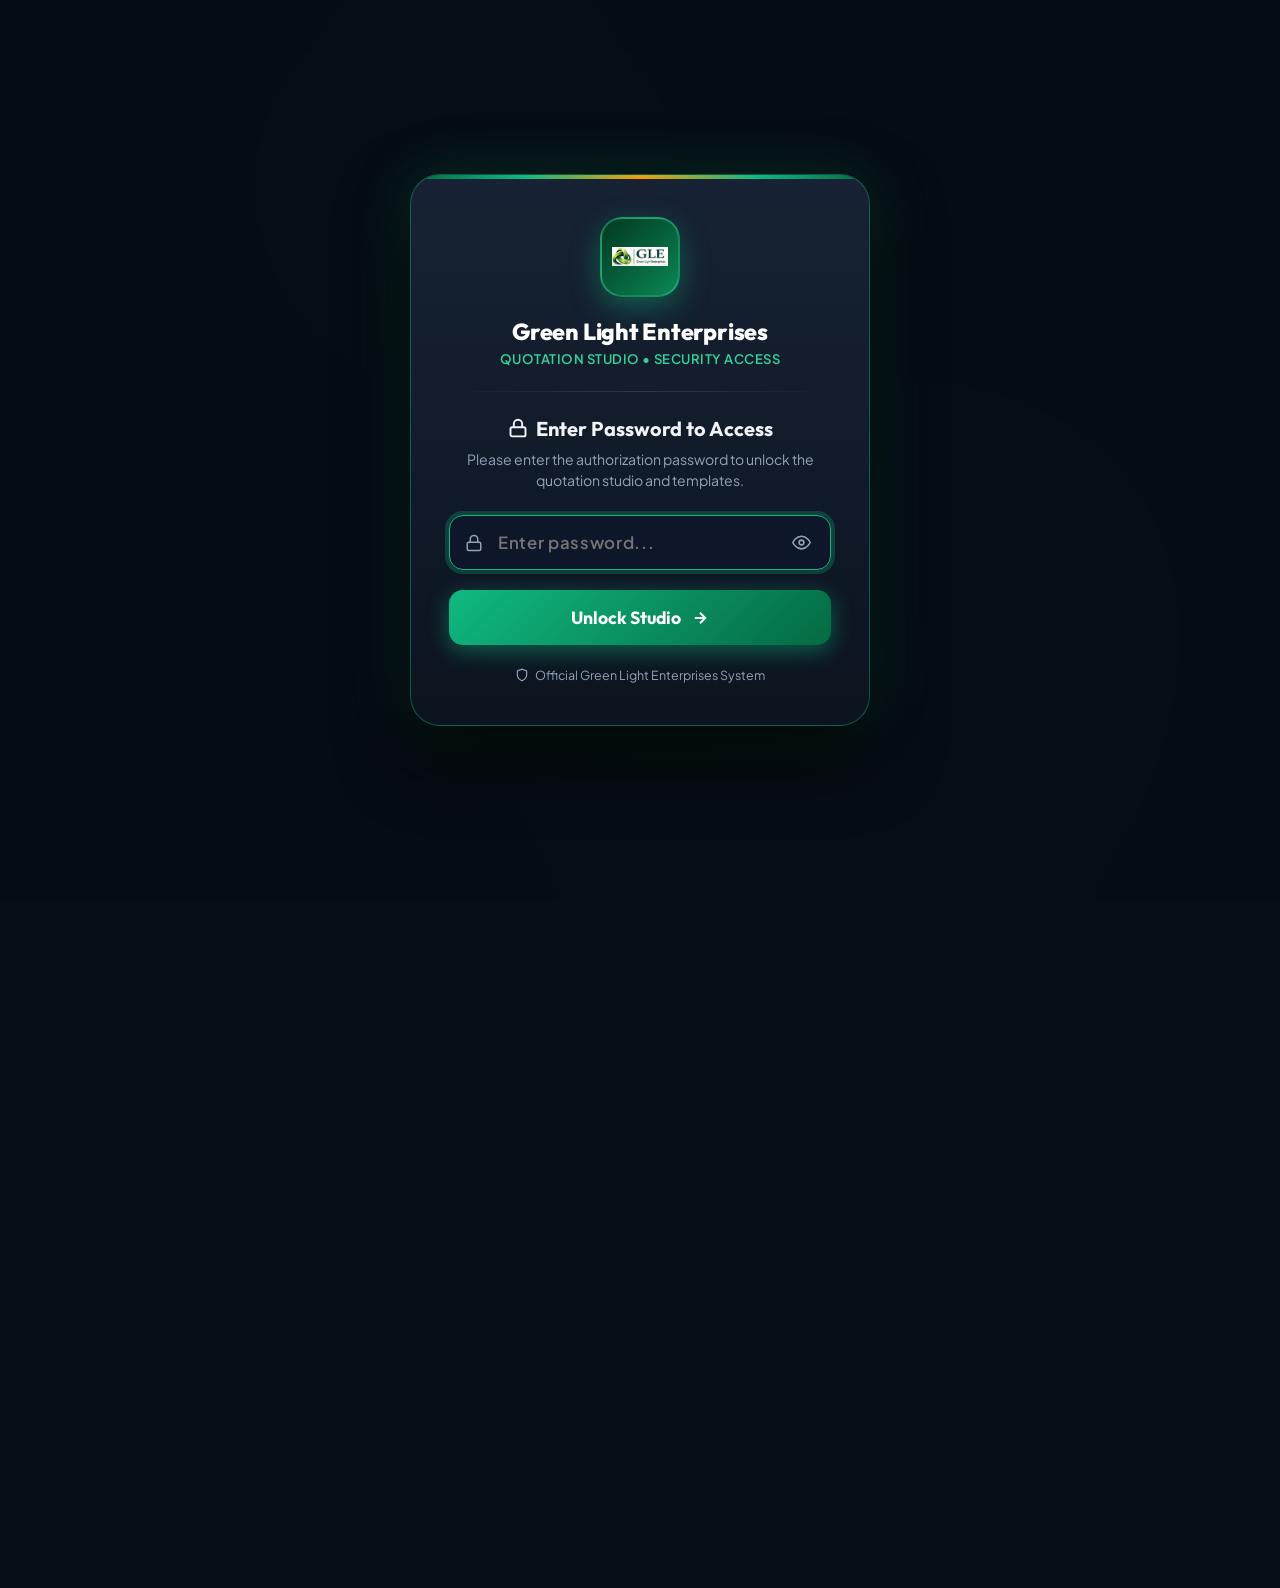
==== 1.html @ d71ae481 "Add files via upload" ====
<!DOCTYPE html>
<html lang="en">
<head>
  <meta charset="UTF-8">
  <meta name="viewport" content="width=device-width, initial-scale=1.0">
  <title>Green Light Enterprises - Official Quotation (1-Item Edition)</title>
  <link rel="preconnect" href="https://fonts.googleapis.com">
  <link rel="preconnect" href="https://fonts.gstatic.com" crossorigin>
  <link href="https://fonts.googleapis.com/css2?family=Outfit:wght@400;500;600;700;800&family=Plus+Jakarta+Sans:wght@300;400;500;600;700&display=swap" rel="stylesheet">
  <link rel="stylesheet" href="1.css">
  <script src="auth.js"></script>
  <script>enforceGleProtection();</script>
</head>
<body>

  <!-- Top Action Bar (hidden on print) -->
  <header class="app-toolbar no-print">
    <div class="toolbar-brand">
      <div class="toolbar-logo-icon">
        <svg viewBox="0 0 24 24" fill="none" stroke="currentColor" stroke-width="2.5">
          <circle cx="12" cy="12" r="9"/>
          <path d="M12 7v5l3 3"/>
        </svg>
      </div>
      <div>
        <h1 class="toolbar-title">GLE Quotation Studio</h1>
        <p class="toolbar-subtitle">Green Light Enterprises • Luxury Print & Digital Quotation (1-Item Version)</p>
      </div>
    </div>

    <div class="toolbar-actions">
      <a href="intro page.html" class="btn btn-secondary" title="Return to Intro Page">
        <svg viewBox="0 0 24 24" fill="none" stroke="currentColor" stroke-width="2"><path d="m3 9 9-7 9 7v11a2 2 0 0 1-2 2H5a2 2 0 0 1-2-2z"/><polyline points="9 22 9 12 15 12 15 22"/></svg>
        <span>Intro</span>
      </a>

      <a href="2.html" class="btn btn-secondary" title="Switch to 2-Item Quotation">
        <span>2 Items</span>
        <svg viewBox="0 0 24 24" fill="none" stroke="currentColor" stroke-width="2"><path d="M5 12h14"/><path d="m12 5 7 7-7 7"/></svg>
      </a>

      <a href="3.html" class="btn btn-secondary" title="Switch to 3-Item Quotation">
        <span>3 Items</span>
        <svg viewBox="0 0 24 24" fill="none" stroke="currentColor" stroke-width="2"><path d="M5 12h14"/><path d="m12 5 7 7-7 7"/></svg>
      </a>

      <button onclick="gleLock()" class="btn btn-secondary" title="Lock Studio and Sign Out">
        <svg viewBox="0 0 24 24" fill="none" stroke="currentColor" stroke-width="2"><rect x="3" y="11" width="18" height="11" rx="2" ry="2"/><path d="M7 11V7a5 5 0 0 1 10 0v4"/></svg>
        <span>Lock</span>
      </button>

      <button id="toggleEditBtn" class="btn btn-secondary" title="Enable in-place editing of text and rates">
        <svg viewBox="0 0 24 24" fill="none" stroke="currentColor" stroke-width="2"><path d="M12 20h9"/><path d="M16.5 3.5a2.121 2.121 0 0 1 3 3L7 19l-4 1 1-4L16.5 3.5z"/></svg>
        <span id="editBtnText">Edit Mode</span>
      </button>

      <!-- Text Gap / Spacing Controls Dropdown -->
      <div class="toolbar-dropdown-wrap">
        <button id="spacingMenuBtn" class="btn btn-secondary" title="Adjust text gap, word spacing, and line height">
          <svg viewBox="0 0 24 24" fill="none" stroke="currentColor" stroke-width="2">
            <polyline points="4 7 4 4 20 4 20 7"/>
            <line x1="9" y1="20" x2="15" y2="20"/>
            <line x1="12" y1="4" x2="12" y2="20"/>
          </svg>
          <span>Text Gap: <strong id="currentGapLabel">Normal</strong></span>
        </button>

        <div class="spacing-popover" id="spacingPopover">
          <div class="popover-header">
            <h4>Text Gap & Spacing</h4>
            <button type="button" class="popover-close-btn" id="closeSpacingBtn">&times;</button>
          </div>

          <div class="spacing-control-group">
            <div class="control-label-row">
              <label for="wordSpacingSlider">Word Gap (වචන පරතරය)</label>
              <span class="control-val-badge" id="wordGapVal">0.06em</span>
            </div>
            <input type="range" id="wordSpacingSlider" min="0" max="0.25" step="0.01" value="0.06">
          </div>

          <div class="spacing-control-group">
            <div class="control-label-row">
              <label for="lineHeightSlider">Line Gap / Height (පේළි පරතරය)</label>
              <span class="control-val-badge" id="lineHeightVal">1.62</span>
            </div>
            <input type="range" id="lineHeightSlider" min="1.3" max="2.4" step="0.05" value="1.62">
          </div>

          <div class="spacing-control-group">
            <div class="control-label-row">
              <label for="letterSpacingSlider">Letter Spacing (අකුරු පරතරය)</label>
              <span class="control-val-badge" id="letterGapVal">0.01em</span>
            </div>
            <input type="range" id="letterSpacingSlider" min="-0.02" max="0.08" step="0.01" value="0.01">
          </div>

          <div class="spacing-control-group">
            <div class="control-label-row">
              <label>Text Boldness (අකුරු ඝනකම)</label>
              <span class="control-val-badge" id="textWeightVal">Regular</span>
            </div>
            <div class="weight-presets-row">
              <button type="button" class="weight-pill active" data-weight="normal">Regular</button>
              <button type="button" class="weight-pill" data-weight="medium">Medium</button>
              <button type="button" class="weight-pill" data-weight="semibold">Semi-Bold</button>
              <button type="button" class="weight-pill" data-weight="bold">Bold</button>
            </div>
          </div>

          <div class="preset-label">Quick Presets:</div>
          <div class="spacing-presets-row">
            <button type="button" class="preset-pill" data-preset="compact">Tight</button>
            <button type="button" class="preset-pill active" data-preset="normal">Normal</button>
            <button type="button" class="preset-pill" data-preset="spacious">Spacious</button>
            <button type="button" class="preset-pill" data-preset="wide">Wide</button>
          </div>
        </div>
      </div>

      <!-- Bold Text Toggle Button -->
      <button id="boldToggleBtn" class="btn btn-secondary" title="Toggle text boldness (Normal / Bold)">
        <svg viewBox="0 0 24 24" fill="none" stroke="currentColor" stroke-width="2.6">
          <path d="M6 4h8a4 4 0 0 1 4 4 4 4 0 0 1-4 4H6z"/>
          <path d="M6 12h9a4 4 0 0 1 4 4 4 4 0 0 1-4 4H6z"/>
        </svg>
        <span>Bold: <strong id="boldStatusLabel">Normal</strong></span>
      </button>

      <button id="themeToggleBtn" class="btn btn-secondary" title="Switch layout styling">
        <svg viewBox="0 0 24 24" fill="none" stroke="currentColor" stroke-width="2"><circle cx="12" cy="12" r="4"/><path d="M12 2v2"/><path d="M12 20v2"/><path d="m4.93 4.93 1.41 1.41"/><path d="m17.66 17.66 1.41 1.41"/><path d="M2 12h2"/><path d="M20 12h2"/><path d="m6.34 17.66-1.41 1.41"/><path d="m19.07 4.93-1.41 1.41"/></svg>
        <span>Style: <strong id="currentThemeName">Emerald Luxury</strong></span>
      </button>

      <button id="resetBtn" class="btn btn-ghost" title="Reset to original quotation details">
        <svg viewBox="0 0 24 24" fill="none" stroke="currentColor" stroke-width="2"><path d="M3 12a9 9 0 1 0 9-9 9.75 9.75 0 0 0-6.74 2.74L3 8"/><path d="M3 3v5h5"/></svg>
        <span>Reset</span>
      </button>

      <button id="printBtn" class="btn btn-primary" title="Print or save as PDF">
        <svg viewBox="0 0 24 24" fill="none" stroke="currentColor" stroke-width="2"><polyline points="6 9 6 2 18 2 18 9"/><path d="M6 18H4a2 2 0 0 1-2-2v-5a2 2 0 0 1 2-2h16a2 2 0 0 1 2 2v5a2 2 0 0 1-2 2h-2"/><rect x="6" y="14" width="12" height="8"/></svg>
        <span>Print / Save PDF</span>
      </button>
    </div>
  </header>

  <!-- Document Viewport -->
  <main class="page-viewport">
    
    <!-- A4 Document Page (Exact Dimensions: 210mm x 297mm) -->
    <article class="quotation-page a4-sheet theme-emerald" id="quotationDoc">
      
      <!-- Top Geometric Art Ribbon -->
      <div class="header-accent-graphic" aria-hidden="true">
        <svg viewBox="0 0 520 180" fill="none" preserveAspectRatio="none">
          <defs>
            <linearGradient id="gradEmerald1" x1="0%" y1="0%" x2="100%" y2="100%">
              <stop offset="0%" stop-color="#02452a" />
              <stop offset="60%" stop-color="#056a42" />
              <stop offset="100%" stop-color="#0d945b" />
            </linearGradient>
            <linearGradient id="gradEmerald2" x1="0%" y1="100%" x2="100%" y2="0%">
              <stop offset="0%" stop-color="#0b8152" stop-opacity="0.35" />
              <stop offset="100%" stop-color="#10b981" stop-opacity="0.9" />
            </linearGradient>
            <linearGradient id="gradGoldAcc" x1="0%" y1="0%" x2="100%" y2="100%">
              <stop offset="0%" stop-color="#34d399" />
              <stop offset="100%" stop-color="#059669" />
            </linearGradient>
          </defs>
          <path d="M120 0 C240 40, 310 140, 520 100 L520 0 Z" fill="url(#gradEmerald2)" />
          <path d="M210 0 C300 30, 360 160, 520 135 L520 0 Z" fill="url(#gradEmerald1)" />
          <path d="M380 0 C430 40, 470 70, 520 65 L520 0 Z" fill="url(#gradGoldAcc)" opacity="0.6"/>
        </svg>
      </div>

      <!-- Main Header Container -->
      <header class="doc-header">
        <div class="brand-identity">
          <div class="brand-logo-badge">
            <div class="logo-mark-wrap">
              <img src="logo.png" alt="GLE Logo" class="header-logo-img">
            </div>
            <div class="logo-details">
              <div class="company-name" contenteditable="false" data-key="companyName">Green Light Enterprises</div>
              <div class="company-tagline" contenteditable="false" data-key="companyTagline">
                <span>Stretch Film</span> • <span>PP Strapping</span> • <span>Industrial Packaging Solutions</span>
              </div>
            </div>
          </div>
        </div>

        <div class="header-doc-meta">
          <div class="doc-badge-pill">OFFICIAL QUOTATION</div>
          <div class="doc-ref-id" contenteditable="false" data-key="quotationRef">INO: GLE/QT/2026/00385</div>
        </div>
      </header>

      <!-- Document Title & Product Line -->
      <section class="doc-headline-section">
        <div class="headline-left">
          <h1 class="doc-title" contenteditable="false" data-key="docTitle">Quotation</h1>
          <p class="doc-subtitle" contenteditable="false" data-key="docSubtitle">LLDPE Stretch Film Rolls</p>
        </div>
        <div class="headline-right">
          <div class="verified-seal">
            <svg viewBox="0 0 24 24" fill="none" stroke="currentColor" stroke-width="2.2">
              <path d="M12 22s8-4 8-10V5l-8-3-8 3v7c0 6 8 10 8 10z"/>
              <path d="m9 12 2 2 4-4"/>
            </svg>
            <span>Verified Quality Guarantee</span>
          </div>
        </div>
      </section>

      <!-- Key Info Grid (Prepared For, Company Name, Date) -->
      <section class="info-cards-grid">
        <!-- Card 1: Prepared For -->
        <div class="info-card">
          <div class="info-card-header">
            <div class="info-card-icon">
              <svg viewBox="0 0 24 24" fill="none" stroke="currentColor" stroke-width="2">
                <path d="M20 21v-2a4 4 0 0 0-4-4H8a4 4 0 0 0-4 4v2"/>
                <circle cx="12" cy="7" r="4"/>
              </svg>
            </div>
            <span class="info-label">PREPARED FOR</span>
          </div>
          <div class="info-card-content">
            <div class="info-primary client-name" contenteditable="false" data-key="clientName">Purchasing Manager</div>
          </div>
        </div>

        <!-- Card 2: Company Name -->
        <div class="info-card">
          <div class="info-card-header">
            <div class="info-card-icon">
              <svg viewBox="0 0 24 24" fill="none" stroke="currentColor" stroke-width="2">
                <path d="M3 21h18"/>
                <path d="M5 21V7l8-4v18"/>
                <path d="M19 21V11l-6-4"/>
                <line x1="9" y1="9" x2="10" y2="9"/>
                <line x1="9" y1="13" x2="10" y2="13"/>
                <line x1="9" y1="17" x2="10" y2="17"/>
              </svg>
            </div>
            <span class="info-label" contenteditable="false" data-key="companyNameLabel">COMPANY NAME</span>
          </div>
          <div class="info-card-content">
            <div class="info-primary preparer-name" contenteditable="false" data-key="companyNameVal">Spectra Logistics (Pvt) Ltd</div>
          </div>
        </div>

        <!-- Card 3: Date -->
        <div class="info-card">
          <div class="info-card-header">
            <div class="info-card-icon">
              <svg viewBox="0 0 24 24" fill="none" stroke="currentColor" stroke-width="2">
                <rect x="3" y="4" width="18" height="18" rx="2" ry="2"/>
                <line x1="16" y1="2" x2="16" y2="6"/>
                <line x1="8" y1="2" x2="8" y2="6"/>
                <line x1="3" y1="10" x2="21" y2="10"/>
              </svg>
            </div>
            <span class="info-label">DATE</span>
          </div>
          <div class="info-card-content">
            <div class="info-primary quotation-date" contenteditable="false" data-key="quoteDate">Oct 01, 2026</div>
          </div>
        </div>
      </section>

      <!-- Salutation & Courtesy Message -->
      <section class="letter-intro-block">
        <p class="salutation" contenteditable="false" data-key="salutation">purchasing manager,</p>
        <p class="intro-message" contenteditable="false" data-key="introMessage">
          Thank you for your inquiry regarding the supply of LLDPE Stretch Film Rolls for Spectra Logistics. (Pvt) Ltd. As requested, please find our quotation below.
        </p>
      </section>

      <!-- Quotation Pricing Items List (1 ITEM ONLY - Item 2 Removed as Requested) -->
      <section class="pricing-items-section" id="pricingItemsContainer">

        <!-- Item 1 -->
        <div class="pricing-item-card" data-item-id="1">
          <div class="item-accent-bar"></div>
          <div class="item-main-details">
            <div class="item-grade-row">
              <span class="grade-badge" contenteditable="false">HAND GRADE</span>
              <span class="spec-dot">•</span>
              <span class="mic-badge" contenteditable="false">20 MCM</span>
            </div>
            <h3 class="item-title" contenteditable="false">Hand Grade Stretch Film</h3>
            <div class="specs-pills-row">
              <span class="spec-pill">
                <strong class="pill-title">Material:</strong>
                <span contenteditable="false">LLDPE</span>
              </span>
              <span class="spec-pill">
                <strong class="pill-title">Thickness:</strong>
                <span contenteditable="false">20 MCM</span>
              </span>
              <span class="spec-pill">
                <strong class="pill-title">Dimensions:</strong>
                <span contenteditable="false">500 mm × 300 m</span>
              </span>
              <span class="spec-pill highlight">
                <strong class="pill-title">Weight:</strong>
                <span contenteditable="false">1.9 kg with core</span>
              </span>
            </div>
          </div>
          <div class="item-pricing-details">
            <div class="price-value-box">
              <span class="price-amount" contenteditable="false">Rs. 1,650/-</span>
              <span class="price-unit">per roll</span>
            </div>
          </div>
        </div>

      </section>

      <!-- Minimum Order Quantity (MOQ) Note -->
      <div class="moq-notification-row">
        <span class="moq-icon">
          <svg viewBox="0 0 24 24" fill="none" stroke="currentColor" stroke-width="2.2">
            <circle cx="12" cy="12" r="10"/>
            <line x1="12" y1="16" x2="12" y2="12"/>
            <line x1="12" y1="8" x2="12.01" y2="8"/>
          </svg>
        </span>
        <span class="moq-text" contenteditable="false" data-key="moqNotice">
          * Minimum Order Quantity (MOQ): <strong>200 rolls</strong>
        </span>
      </div>

      <!-- Value Guarantee & Highlight Badges -->
      <section class="value-propositions-grid">
        <div class="value-prop-card">
          <div class="value-prop-icon">
            <svg viewBox="0 0 24 24" fill="none" stroke="currentColor" stroke-width="2.5">
              <polyline points="20 6 9 17 4 12"/>
            </svg>
          </div>
          <div class="value-prop-text">
            <h4 class="value-prop-title" contenteditable="false" data-key="propTitle1">All prices are all-inclusive</h4>
            <p class="value-prop-desc" contenteditable="false" data-key="propDesc1">No hidden charges on the quoted rates.</p>
          </div>
        </div>

        <div class="value-prop-card">
          <div class="value-prop-icon">
            <svg viewBox="0 0 24 24" fill="none" stroke="currentColor" stroke-width="2.5">
              <polyline points="20 6 9 17 4 12"/>
            </svg>
          </div>
          <div class="value-prop-text">
            <h4 class="value-prop-title" contenteditable="false" data-key="propTitle2">Volume discount available</h4>
            <p class="value-prop-desc" contenteditable="false" data-key="propDesc2">Based on your final confirmed order quantity.</p>
          </div>
        </div>
      </section>

      <!-- Commercial Notes & Relationship Closing Block -->
      <section class="closing-note-container">
        <div class="closing-note-content">
          <p class="closing-text" contenteditable="false" data-key="closingText">
            According to the final confirmed order quantity and your overall requirement, we can offer an additional discount from the above quoted prices. We would be happy to discuss and provide our best possible price. We appreciate the opportunity to quote for Spectra Logistics.(Pvt) Ltd and look forward to establishing a long-term business relationship with your company. Please feel free to contact us if you require any further information.
          </p>
        </div>
      </section>

      <!-- Signatory Block -->
      <section class="signatory-section">
        <div class="signatory-box">
          <div class="sign-label">Best regards,</div>
          <div class="signer-name" contenteditable="false" data-key="signerName">Imara Weerasinghe</div>
          <div class="signer-title" contenteditable="false" data-key="signerTitle">Green Light Enterprises (GLE)</div>
        </div>

        <div class="official-stamp-seal">
          <div class="stamp-circle">
            <div class="stamp-inner">
              <span class="stamp-line-top">GREEN LIGHT ENTERPRISES</span>
              <span class="stamp-center">★ APPROVED ★</span>
              <span class="stamp-line-bottom">PACKAGING SOLUTIONS</span>
            </div>
          </div>
        </div>
      </section>

      <!-- Bottom Corporate Contact Footer Bar -->
      <footer class="doc-footer-bar">
        <div class="footer-col">
          <div class="footer-icon-wrap">
            <svg viewBox="0 0 24 24" fill="none" stroke="currentColor" stroke-width="2">
              <path d="M22 16.92v3a2 2 0 0 1-2.18 2 19.79 19.79 0 0 1-8.63-3.07 19.5 19.5 0 0 1-6-6 19.79 19.79 0 0 1-3.07-8.67A2 2 0 0 1 4.11 2h3a2 2 0 0 1 2 1.72 12.84 12.84 0 0 0 .7 2.81 2 2 0 0 1-.45 2.11L8.09 9.91a16 16 0 0 0 6 6l1.27-1.27a2 2 0 0 1 2.11-.45 12.84 12.84 0 0 0 2.81.7A2 2 0 0 1 22 16.92z"/>
            </svg>
          </div>
          <div class="footer-col-text">
            <span class="footer-label">PHONE</span>
            <span class="footer-val" contenteditable="false" data-key="phone">077 324 8520 / 011 224 4746</span>
          </div>
        </div>

        <div class="footer-divider"></div>

        <div class="footer-col">
          <div class="footer-icon-wrap">
            <svg viewBox="0 0 24 24" fill="none" stroke="currentColor" stroke-width="2">
              <path d="M4 4h16c1.1 0 2 .9 2 2v12c0 1.1-.9 2-2 2H4c-1.1 0-2-.9-2-2V6c0-1.1.9-2 2-2z"/>
              <polyline points="22,6 12,13 2,6"/>
            </svg>
          </div>
          <div class="footer-col-text">
            <span class="footer-label">EMAIL</span>
            <span class="footer-val" contenteditable="false" data-key="email">gle.triplet@gmail.com</span>
          </div>
        </div>

        <div class="footer-divider"></div>

        <div class="footer-col">
          <div class="footer-icon-wrap">
            <svg viewBox="0 0 24 24" fill="none" stroke="currentColor" stroke-width="2">
              <circle cx="12" cy="12" r="10"/>
              <line x1="2" y1="12" x2="22" y2="12"/>
              <path d="M12 2a15.3 15.3 0 0 1 4 10 15.3 15.3 0 0 1-4 10 15.3 15.3 0 0 1-4-10 15.3 15.3 0 0 1 4-10z"/>
            </svg>
          </div>
          <div class="footer-col-text">
            <span class="footer-label">WEBSITE</span>
            <span class="footer-val" contenteditable="false" data-key="website">greenlightgle.com</span>
          </div>
        </div>
      </footer>

    </article>
  </main>

  <script src="1.js"></script>
</body>
</html>
---- 1.css ----
/* ==========================================================================
   GLE Quotation Studio - Premium Design System & Print Engine (1-Item Edition)
   Green Light Enterprises - Official Single-Item Quotation Layout
   ========================================================================== */

:root {
  /* Color Palette - Emerald Luxury */
  --primary-900: #023821;
  --primary-800: #044d2e;
  --primary-700: #056a42;
  --primary-600: #0b8754;
  --primary-500: #10b981;
  --primary-400: #34d399;
  --primary-100: #d1fae5;
  --primary-50: #ecfdf5;

  --accent-gold: #f59e0b;
  --accent-gold-light: #fef3c7;

  /* Neutrals */
  --slate-900: #0f172a;
  --slate-800: #1e293b;
  --slate-700: #334155;
  --slate-600: #475569;
  --slate-500: #64748b;
  --slate-400: #94a3b8;
  --slate-300: #cbd5e1;
  --slate-200: #e2e8f0;
  --slate-100: #f1f5f9;
  --slate-50: #f8fafc;
  --white: #ffffff;

  /* Typography */
  --font-heading: 'Outfit', -apple-system, BlinkMacSystemFont, 'Segoe UI', Roboto, sans-serif;
  --font-body: 'Plus Jakarta Sans', -apple-system, BlinkMacSystemFont, 'Segoe UI', Roboto, sans-serif;

  /* Geometry & Shadows */
  --radius-sm: 6px;
  --radius-md: 10px;
  --radius-lg: 14px;
  --radius-full: 9999px;
  --shadow-sm: 0 1px 3px rgba(0, 0, 0, 0.05);
  --shadow-md: 0 4px 12px rgba(0, 0, 0, 0.06);
  --shadow-lg: 0 12px 28px rgba(0, 0, 0, 0.08);
  --shadow-emerald: 0 8px 24px rgba(5, 106, 66, 0.12);
}

/* Reset & Base Styles */
*, *::before, *::after {
  box-sizing: border-box;
  margin: 0;
  padding: 0;
}

body {
  font-family: var(--font-body);
  background: #0d151f;
  background-image: 
    radial-gradient(at 10% 10%, rgba(5, 106, 66, 0.25) 0px, transparent 50%),
    radial-gradient(at 90% 90%, rgba(16, 185, 129, 0.15) 0px, transparent 50%),
    radial-gradient(at 50% 50%, #0a1017 0px, #070c12 100%);
  color: var(--slate-800);
  min-height: 100vh;
  -webkit-font-smoothing: antialiased;
  -moz-osx-font-smoothing: grayscale;
}

/* ==========================================================================
   App Toolbar (Web Control Header)
   ========================================================================== */
.app-toolbar {
  position: sticky;
  top: 0;
  z-index: 1000;
  display: flex;
  justify-content: space-between;
  align-items: center;
  padding: 12px 28px;
  background: rgba(15, 23, 42, 0.85);
  backdrop-filter: blur(16px);
  -webkit-backdrop-filter: blur(16px);
  border-bottom: 1px solid rgba(255, 255, 255, 0.1);
  box-shadow: 0 4px 20px rgba(0, 0, 0, 0.3);
}

.toolbar-brand {
  display: flex;
  align-items: center;
  gap: 12px;
}

.toolbar-logo-icon {
  width: 38px;
  height: 38px;
  background: linear-gradient(135deg, var(--primary-500), var(--primary-700));
  border-radius: var(--radius-md);
  display: flex;
  align-items: center;
  justify-content: center;
  color: var(--white);
  box-shadow: 0 2px 10px rgba(16, 185, 129, 0.4);
}

.toolbar-logo-icon svg {
  width: 20px;
  height: 20px;
}

.toolbar-title {
  font-family: var(--font-heading);
  font-size: 1.15rem;
  font-weight: 700;
  color: var(--white);
  letter-spacing: -0.01em;
}

.toolbar-subtitle {
  font-size: 0.76rem;
  color: var(--slate-400);
  margin-top: 1px;
}

.toolbar-actions {
  display: flex;
  align-items: center;
  gap: 10px;
}

.btn {
  display: inline-flex;
  align-items: center;
  gap: 8px;
  font-family: var(--font-body);
  font-size: 0.82rem;
  font-weight: 600;
  padding: 8px 14px;
  border-radius: var(--radius-sm);
  border: none;
  cursor: pointer;
  transition: all 0.2s cubic-bezier(0.4, 0, 0.2, 1);
  text-decoration: none;
  line-height: 1;
}

.btn svg {
  width: 15px;
  height: 15px;
}

.btn-primary {
  background: linear-gradient(135deg, var(--primary-500), var(--primary-700));
  color: var(--white);
  box-shadow: 0 4px 14px rgba(16, 185, 129, 0.35);
}

.btn-primary:hover {
  background: linear-gradient(135deg, var(--primary-400), var(--primary-600));
  box-shadow: 0 6px 20px rgba(16, 185, 129, 0.45);
  transform: translateY(-1px);
}

.btn-secondary {
  background: rgba(255, 255, 255, 0.08);
  color: var(--slate-200);
  border: 1px solid rgba(255, 255, 255, 0.12);
}

.btn-secondary:hover {
  background: rgba(255, 255, 255, 0.15);
  color: var(--white);
  border-color: rgba(255, 255, 255, 0.25);
}

.btn-secondary.active {
  background: var(--primary-800);
  border-color: var(--primary-400);
  color: var(--primary-100);
  box-shadow: 0 0 12px rgba(16, 185, 129, 0.3);
}

.btn-ghost {
  background: transparent;
  color: var(--slate-400);
}

.btn-ghost:hover {
  color: var(--white);
  background: rgba(255, 255, 255, 0.05);
}

/* Spacing Controls Popover */
.toolbar-dropdown-wrap {
  position: relative;
}

.spacing-popover {
  position: absolute;
  top: calc(100% + 8px);
  right: 0;
  width: 310px;
  background: #111a26;
  border: 1px solid rgba(255, 255, 255, 0.14);
  border-radius: var(--radius-md);
  padding: 16px;
  box-shadow: 0 16px 36px rgba(0, 0, 0, 0.55);
  display: none;
  flex-direction: column;
  gap: 14px;
  z-index: 1050;
  backdrop-filter: blur(20px);
}

.spacing-popover.open {
  display: flex;
}

.popover-header {
  display: flex;
  justify-content: space-between;
  align-items: center;
  padding-bottom: 8px;
  border-bottom: 1px solid rgba(255, 255, 255, 0.08);
}

.popover-header h4 {
  font-size: 0.85rem;
  color: #ffffff;
  font-family: var(--font-heading);
  font-weight: 600;
}

.popover-close-btn {
  background: none;
  border: none;
  color: var(--slate-400);
  font-size: 1.2rem;
  cursor: pointer;
  line-height: 1;
}

.popover-close-btn:hover {
  color: #ffffff;
}

.spacing-control-group {
  display: flex;
  flex-direction: column;
  gap: 6px;
}

.control-label-row {
  display: flex;
  justify-content: space-between;
  align-items: center;
}

.control-label-row label {
  font-size: 0.74rem;
  color: var(--slate-300);
  font-weight: 500;
}

.control-val-badge {
  font-size: 0.72rem;
  font-family: monospace;
  background: rgba(16, 185, 129, 0.15);
  color: #34d399;
  padding: 2px 6px;
  border-radius: 4px;
}

.spacing-control-group input[type="range"] {
  width: 100%;
  accent-color: #10b981;
  cursor: pointer;
  height: 5px;
  background: rgba(255, 255, 255, 0.1);
  border-radius: 3px;
}

.preset-label {
  font-size: 0.72rem;
  color: var(--slate-400);
  font-weight: 600;
  margin-top: 4px;
}

.spacing-presets-row {
  display: grid;
  grid-template-columns: repeat(4, 1fr);
  gap: 6px;
}

.preset-pill {
  background: rgba(255, 255, 255, 0.06);
  border: 1px solid rgba(255, 255, 255, 0.12);
  color: var(--slate-300);
  font-size: 0.72rem;
  font-weight: 600;
  padding: 5px 0;
  border-radius: 5px;
  cursor: pointer;
  transition: all 0.15s ease;
}

.preset-pill:hover {
  background: rgba(255, 255, 255, 0.15);
  color: #ffffff;
}

.preset-pill.active {
  background: #056a42;
  border-color: #34d399;
  color: #a7f3d0;
}

.weight-presets-row {
  display: flex;
  gap: 5px;
  margin-top: 4px;
}

.weight-pill {
  flex: 1;
  background: rgba(255, 255, 255, 0.08);
  border: 1px solid rgba(255, 255, 255, 0.12);
  color: var(--slate-300);
  font-size: 0.68rem;
  font-weight: 600;
  padding: 5px 0;
  border-radius: 5px;
  cursor: pointer;
  transition: all 0.15s ease;
}

.weight-pill:hover {
  background: rgba(255, 255, 255, 0.15);
  color: #ffffff;
}

.weight-pill.active {
  background: #056a42;
  border-color: #34d399;
  color: #a7f3d0;
}

/* Document Text Boldness Levels */
.a4-sheet.text-weight-medium .intro-message,
.a4-sheet.text-weight-medium .closing-text,
.a4-sheet.text-weight-medium .moq-text {
  font-weight: 500;
}

.a4-sheet.text-weight-semibold .intro-message,
.a4-sheet.text-weight-semibold .closing-text,
.a4-sheet.text-weight-semibold .moq-text,
.a4-sheet.text-weight-semibold .spec-pill span {
  font-weight: 600;
}

.a4-sheet.text-weight-bold .intro-message,
.a4-sheet.text-weight-bold .closing-text,
.a4-sheet.text-weight-bold .moq-text,
.a4-sheet.text-weight-bold .spec-pill span {
  font-weight: 700;
  color: var(--slate-800);
}

.a4-sheet.text-weight-bold .item-title,
.a4-sheet.text-weight-bold .price-amount {
  font-weight: 850;
}

/* ==========================================================================
   Page Viewport & A4 Sheet Container
   ========================================================================== */
.page-viewport {
  padding: 40px 20px 80px;
  display: flex;
  justify-content: center;
  align-items: flex-start;
  min-height: calc(100vh - 70px);
}

/* True A4 Paper Dimension Ratio: 210mm x 297mm */
.a4-sheet {
  width: 210mm;
  min-height: 297mm;
  height: 297mm;
  max-width: 100%;
  background: var(--white);
  border-radius: var(--radius-sm);
  box-shadow: 
    0 20px 50px rgba(0, 0, 0, 0.4),
    0 2px 6px rgba(0, 0, 0, 0.1);
  position: relative;
  overflow: hidden;
  display: flex;
  flex-direction: column;
  justify-content: space-between;
  padding: 0;
  color: var(--slate-800);
}

/* ==========================================================================
   Quotation Layout Components (Optimized for Single-Item Executive Layout)
   ========================================================================== */

/* Top Abstract Vector Wave Art */
.header-accent-graphic {
  position: absolute;
  top: 0;
  right: 0;
  width: 52%;
  height: 155px;
  pointer-events: none;
  z-index: 1;
}

.header-accent-graphic svg {
  width: 100%;
  height: 100%;
  display: block;
}

/* Document Header Section */
.doc-header {
  position: relative;
  z-index: 2;
  display: flex;
  justify-content: space-between;
  align-items: flex-start;
  padding: 24px 38px 12px 38px;
}

.brand-identity {
  display: flex;
  align-items: center;
  gap: 16px;
}

.brand-logo-badge {
  display: flex;
  align-items: center;
  gap: 14px;
}

.logo-mark-wrap {
  display: flex;
  align-items: center;
  justify-content: center;
}

.header-logo-img {
  height: 54px;
  width: auto;
  max-width: 180px;
  object-fit: contain;
  display: block;
  mix-blend-mode: multiply;
}

.company-name {
  font-family: var(--font-heading);
  font-weight: 750;
  font-size: 1.5rem;
  color: var(--slate-900);
  line-height: 1.15;
  letter-spacing: -0.02em;
}

.company-tagline {
  font-size: 0.74rem;
  font-weight: 500;
  color: var(--primary-700);
  margin-top: 4px;
  letter-spacing: 0.01em;
  display: flex;
  align-items: center;
  gap: 6px;
}

.company-tagline span {
  white-space: nowrap;
}

.header-doc-meta {
  text-align: right;
  padding-top: 2px;
  display: flex;
  flex-direction: column;
  align-items: flex-end;
  gap: 7px;
}

.doc-badge-pill {
  display: inline-block;
  background: #ffffff;
  border: 1px solid var(--primary-500);
  color: var(--primary-800);
  font-size: 0.70rem;
  font-weight: 750;
  letter-spacing: 0.08em;
  padding: 4px 12px;
  border-radius: var(--radius-full);
  box-shadow: 0 2px 6px rgba(0, 0, 0, 0.06);
}

.doc-ref-id {
  display: inline-block;
  background: #ffffff;
  border: 1px solid var(--slate-300);
  color: #0f172a;
  font-size: 0.74rem;
  font-weight: 800;
  letter-spacing: 0.03em;
  padding: 4px 12px;
  border-radius: var(--radius-full);
  box-shadow: 0 2px 6px rgba(0, 0, 0, 0.06);
}

/* Headline Section */
.doc-headline-section {
  position: relative;
  z-index: 2;
  display: flex;
  justify-content: space-between;
  align-items: flex-end;
  padding: 8px 38px 14px 38px;
  border-bottom: 1.5px solid var(--slate-100);
}

.doc-title {
  font-family: var(--font-heading);
  font-weight: 800;
  font-size: 2.35rem;
  line-height: 1;
  color: var(--primary-800);
  letter-spacing: -0.03em;
  margin-bottom: 3px;
}

.doc-subtitle {
  font-size: 0.95rem;
  font-weight: 600;
  color: var(--slate-500);
  letter-spacing: 0.01em;
}

.verified-seal {
  display: flex;
  align-items: center;
  gap: 6px;
  background: var(--primary-50);
  border: 1px solid var(--primary-100);
  padding: 4px 11px;
  border-radius: var(--radius-full);
  color: var(--primary-700);
  font-size: 0.68rem;
  font-weight: 750;
  letter-spacing: 0.02em;
}

.verified-seal svg {
  width: 15px;
  height: 15px;
  color: var(--primary-600);
}

/* Key Info 3-Card Grid */
.info-cards-grid {
  display: grid;
  grid-template-columns: repeat(3, 1fr);
  gap: 14px;
  padding: 14px 38px 10px 38px;
}

.info-card {
  background: var(--slate-50);
  border: 1px solid var(--slate-200);
  border-radius: var(--radius-md);
  padding: 10px 14px;
  transition: all 0.2s ease;
  position: relative;
  overflow: hidden;
}

.info-card::before {
  content: '';
  position: absolute;
  top: 0;
  left: 0;
  width: 100%;
  height: 2.5px;
  background: linear-gradient(90deg, var(--primary-600), var(--primary-400));
}

.info-card-header {
  display: flex;
  align-items: center;
  gap: 6px;
  margin-bottom: 4px;
}

.info-card-icon {
  width: 16px;
  height: 16px;
  color: var(--primary-700);
  display: flex;
  align-items: center;
}

.info-card-icon svg {
  width: 14px;
  height: 14px;
}

.info-label {
  font-size: 0.64rem;
  font-weight: 750;
  letter-spacing: 0.08em;
  color: var(--primary-700);
}

.info-primary {
  font-family: var(--font-heading);
  font-size: 1.02rem;
  font-weight: 750;
  color: var(--slate-900);
  line-height: 1.25;
}

/* Salutation / Introductory Message Block */
.letter-intro-block {
  padding: 12px 38px 10px 38px;
}

.salutation {
  font-family: var(--font-heading);
  font-size: 0.98rem;
  font-weight: 700;
  color: var(--slate-800);
  margin-bottom: 4px;
}

.intro-message {
  font-size: 0.86rem;
  line-height: var(--text-line-height, 1.6);
  word-spacing: var(--text-word-spacing, 0.04em);
  letter-spacing: var(--text-letter-spacing, 0.01em);
  color: var(--slate-600);
}

.intro-message strong {
  color: var(--slate-800);
  font-weight: 600;
}

/* Pricing Items Section (1-Item Executive Card) */
.pricing-items-section {
  display: flex;
  flex-direction: column;
  padding: 10px 38px 14px 38px;
}

.pricing-item-card {
  display: flex;
  align-items: center;
  justify-content: space-between;
  background: #ffffff;
  border: 1.5px solid var(--slate-200);
  border-radius: var(--radius-lg);
  padding: 18px 24px;
  position: relative;
  box-shadow: 0 4px 16px rgba(0, 0, 0, 0.04);
  transition: all 0.2s ease;
}

.pricing-item-card:hover {
  border-color: var(--primary-400);
  box-shadow: 0 6px 20px rgba(5, 106, 66, 0.09);
}

.item-accent-bar {
  position: absolute;
  top: 14px;
  bottom: 14px;
  left: 0;
  width: 5px;
  background: linear-gradient(180deg, var(--primary-500), var(--primary-700));
  border-radius: 0 4px 4px 0;
}

.item-main-details {
  padding-left: 12px;
  flex: 1;
}

.item-grade-row {
  display: flex;
  align-items: center;
  gap: 7px;
  margin-bottom: 5px;
}

.grade-badge {
  font-size: 0.66rem;
  font-weight: 800;
  letter-spacing: 0.08em;
  color: var(--primary-700);
  background: var(--primary-50);
  border: 1px solid var(--primary-100);
  padding: 2.5px 8px;
  border-radius: 4px;
}

.spec-dot {
  font-size: 0.8rem;
  color: var(--slate-300);
}

.mic-badge {
  font-size: 0.66rem;
  font-weight: 700;
  letter-spacing: 0.05em;
  color: var(--slate-600);
  background: var(--slate-100);
  padding: 2.5px 7px;
  border-radius: 4px;
}

.item-title {
  font-family: var(--font-heading);
  font-size: 1.25rem;
  font-weight: 750;
  color: var(--slate-900);
  line-height: 1.2;
  margin-bottom: 8px;
}

.specs-pills-row {
  display: flex;
  flex-wrap: wrap;
  align-items: center;
  gap: 8px;
}

.spec-pill {
  font-size: 0.76rem;
  color: var(--slate-600);
  background: var(--slate-50);
  border: 1px solid var(--slate-200);
  padding: 4px 10px;
  border-radius: 5px;
  display: inline-flex;
  align-items: center;
  gap: 4px;
}

.pill-title {
  font-weight: 600;
  color: var(--slate-500);
}

.spec-pill.highlight {
  background: #f0fdf4;
  border-color: #bbf7d0;
  color: #166534;
}

.spec-pill.highlight .pill-title {
  color: #15803d;
}

.item-pricing-details {
  text-align: right;
  padding-left: 24px;
}

.price-value-box {
  display: flex;
  flex-direction: column;
  align-items: flex-end;
}

.price-amount {
  font-family: var(--font-heading);
  font-size: 1.6rem;
  font-weight: 800;
  color: var(--primary-800);
  line-height: 1.1;
  letter-spacing: -0.01em;
}

.price-unit {
  font-size: 0.74rem;
  font-weight: 600;
  color: var(--slate-500);
  margin-top: 3px;
}

/* Minimum Order Quantity (MOQ) Note */
.moq-notification-row {
  display: flex;
  align-items: center;
  gap: 8px;
  padding: 0 38px 12px 38px;
  font-size: 0.82rem;
  color: var(--slate-600);
}

.moq-icon {
  display: inline-flex;
  align-items: center;
  color: var(--primary-600);
}

.moq-icon svg {
  width: 16px;
  height: 16px;
}

.moq-text {
  letter-spacing: 0.01em;
}

.moq-text strong {
  color: var(--primary-800);
  font-weight: 700;
}

/* Value Proposition Callouts (All Inclusive & Volume Discount) */
.value-propositions-grid {
  display: grid;
  grid-template-columns: 1fr 1fr;
  gap: 14px;
  padding: 4px 38px 12px 38px;
}

.value-prop-card {
  display: flex;
  align-items: center;
  gap: 12px;
  background: linear-gradient(135deg, #023821, #056a42);
  color: var(--white);
  padding: 12px 18px;
  border-radius: var(--radius-md);
  box-shadow: 0 4px 14px rgba(5, 106, 66, 0.16);
}

.value-prop-icon {
  width: 30px;
  height: 30px;
  background: rgba(255, 255, 255, 0.18);
  border: 1px solid rgba(255, 255, 255, 0.3);
  border-radius: 50%;
  display: flex;
  align-items: center;
  justify-content: center;
  flex-shrink: 0;
  color: #34d399;
}

.value-prop-icon svg {
  width: 16px;
  height: 16px;
}

.value-prop-title {
  font-family: var(--font-heading);
  font-size: 0.88rem;
  font-weight: 700;
  letter-spacing: 0.01em;
  color: #ffffff;
  line-height: 1.2;
}

.value-prop-desc {
  font-size: 0.74rem;
  color: #a7f3d0;
  margin-top: 2px;
}

/* Closing Commercial Note Block */
.closing-note-container {
  padding: 4px 38px 10px 38px;
}

.closing-note-content {
  position: relative;
  background: var(--slate-50);
  border: 1px dashed var(--slate-300);
  border-radius: var(--radius-md);
  padding: 12px 18px;
}

.closing-text {
  font-size: 0.78rem;
  line-height: calc(var(--text-line-height, 1.6) * 0.96);
  word-spacing: var(--text-word-spacing, 0.04em);
  letter-spacing: var(--text-letter-spacing, 0.01em);
  color: var(--slate-600);
  text-align: justify;
}

/* Signatory Section & Verification Seal */
.signatory-section {
  display: flex;
  justify-content: space-between;
  align-items: flex-end;
  padding: 8px 38px 14px 38px;
}

.signatory-box {
  display: flex;
  flex-direction: column;
}

.sign-label {
  font-size: 0.82rem;
  font-weight: 600;
  color: var(--slate-600);
  margin-bottom: 12px;
}

.signer-name {
  font-family: var(--font-heading);
  font-size: 1.12rem;
  font-weight: 800;
  color: var(--slate-900);
  line-height: 1.1;
}

.signer-title {
  font-size: 0.80rem;
  font-weight: 700;
  color: var(--primary-700);
  margin-top: 3px;
}

/* Official Stamp Graphic */
.official-stamp-seal {
  position: relative;
  display: flex;
  align-items: center;
  justify-content: center;
  opacity: 0.88;
}

.stamp-circle {
  width: 78px;
  height: 78px;
  border: 2px dashed #056a42;
  border-radius: 50%;
  display: flex;
  align-items: center;
  justify-content: center;
  transform: rotate(-10deg);
  background: rgba(16, 185, 129, 0.03);
}

.stamp-inner {
  width: 66px;
  height: 66px;
  border: 1px solid #056a42;
  border-radius: 50%;
  display: flex;
  flex-direction: column;
  align-items: center;
  justify-content: center;
  text-align: center;
  padding: 3px;
}

.stamp-line-top {
  font-size: 0.38rem;
  font-weight: 800;
  letter-spacing: 0.05em;
  color: #056a42;
  line-height: 1.1;
}

.stamp-center {
  font-size: 0.44rem;
  font-weight: 900;
  color: #056a42;
  margin: 2px 0;
  letter-spacing: 0.04em;
}

.stamp-line-bottom {
  font-size: 0.36rem;
  font-weight: 800;
  letter-spacing: 0.05em;
  color: #056a42;
  line-height: 1.1;
}

/* Bottom Corporate Contact Footer Bar */
.doc-footer-bar {
  background: linear-gradient(135deg, #023821 0%, #056a42 100%);
  color: var(--white);
  display: flex;
  justify-content: space-around;
  align-items: center;
  padding: 14px 30px;
  margin-top: auto;
  border-top: 2px solid #34d399;
  position: relative;
  bottom: 50px;
}

.footer-col {
  display: flex;
  align-items: center;
  gap: 10px;
}

.footer-icon-wrap {
  width: 28px;
  height: 28px;
  background: rgba(255, 255, 255, 0.12);
  border-radius: 50%;
  display: flex;
  align-items: center;
  justify-content: center;
  color: #34d399;
  flex-shrink: 0;
}

.footer-icon-wrap svg {
  width: 14px;
  height: 14px;
}

.footer-col-text {
  display: flex;
  flex-direction: column;
}

.footer-label {
  font-size: 0.58rem;
  font-weight: 700;
  letter-spacing: 0.09em;
  color: #a7f3d0;
}

.footer-val {
  font-size: 0.76rem;
  font-weight: 600;
  color: #ffffff;
  letter-spacing: 0.01em;
}

.footer-divider {
  width: 1px;
  height: 24px;
  background: rgba(255, 255, 255, 0.15);
}

/* ==========================================================================
   Editable Mode Visual Clues
   ========================================================================== */
body.is-editing [contenteditable="true"] {
  outline: 1.5px dashed #10b981 !important;
  background: rgba(16, 185, 129, 0.08) !important;
  border-radius: 3px;
  cursor: text;
  transition: all 0.15s ease;
}

body.is-editing [contenteditable="true"]:focus {
  outline: 2px solid #056a42 !important;
  background: rgba(16, 185, 129, 0.15) !important;
}

/* ==========================================================================
   Themes Support
   ========================================================================== */

/* Modern Slate / Navy Theme */
.a4-sheet.theme-slate {
  --primary-800: #0f2b48;
  --primary-700: #1b4974;
  --primary-600: #2563eb;
  --primary-500: #3b82f6;
  --primary-100: #dbeafe;
  --primary-50: #eff6ff;
}

.a4-sheet.theme-slate .header-accent-graphic stop[stop-color="#02452a"] { stop-color: #0b1f36; }
.a4-sheet.theme-slate .header-accent-graphic stop[stop-color="#056a42"] { stop-color: #1b4974; }
.a4-sheet.theme-slate .header-accent-graphic stop[stop-color="#0d945b"] { stop-color: #2563eb; }
.a4-sheet.theme-slate .doc-footer-bar {
  background: linear-gradient(135deg, #0b1f36 0%, #1b4974 100%);
  border-top-color: #60a5fa;
}

/* Minimal Laser Print Theme */
.a4-sheet.theme-minimal {
  box-shadow: 0 4px 12px rgba(0, 0, 0, 0.05);
}

.a4-sheet.theme-minimal .header-accent-graphic {
  display: none;
}

/* ==========================================================================
   Print Optimization (@media print)
   ========================================================================== */
@page {
  size: A4 portrait;
  margin: 0;
}

@media print {
  @page {
    size: A4 portrait;
    margin: 0;
  }

  html, body {
    background: #ffffff !important;
    color: #000000 !important;
    padding: 0 !important;
    margin: 0 !important;
    width: 210mm !important;
    height: 297mm !important;
    -webkit-print-color-adjust: exact !important;
    print-color-adjust: exact !important;
  }

  .no-print {
    display: none !important;
  }

  .page-viewport {
    padding: 0 !important;
    margin: 0 !important;
    display: block !important;
    width: 210mm !important;
    height: 297mm !important;
  }

  .a4-sheet {
    width: 210mm !important;
    height: 297mm !important;
    min-height: 297mm !important;
    max-height: 297mm !important;
    box-shadow: none !important;
    border-radius: 0 !important;
    margin: 0 !important;
    padding: 0 !important;
    position: relative !important;
    display: flex !important;
    flex-direction: column !important;
    justify-content: space-between !important;
    page-break-after: avoid !important;
    page-break-before: avoid !important;
    page-break-inside: avoid !important;
    break-inside: avoid !important;
    overflow: visible !important;
  }

  .doc-header,
  .doc-headline-section,
  .info-cards-grid,
  .letter-intro-block,
  .pricing-items-section,
  .moq-notification-row,
  .value-propositions-grid,
  .closing-note-container,
  .signatory-section,
  .doc-footer-bar {
    page-break-inside: avoid !important;
    break-inside: avoid !important;
  }

  .doc-footer-bar {
    position: relative !important;
    margin-top: auto !important;
    bottom: 50px !important;
    left: auto !important;
    right: auto !important;
    width: 100% !important;
    display: flex !important;
    border-radius: 0 !important;
  }

  /* Prevent editing outlines during print */
  [contenteditable="true"] {
    outline: none !important;
    background: transparent !important;
  }
}
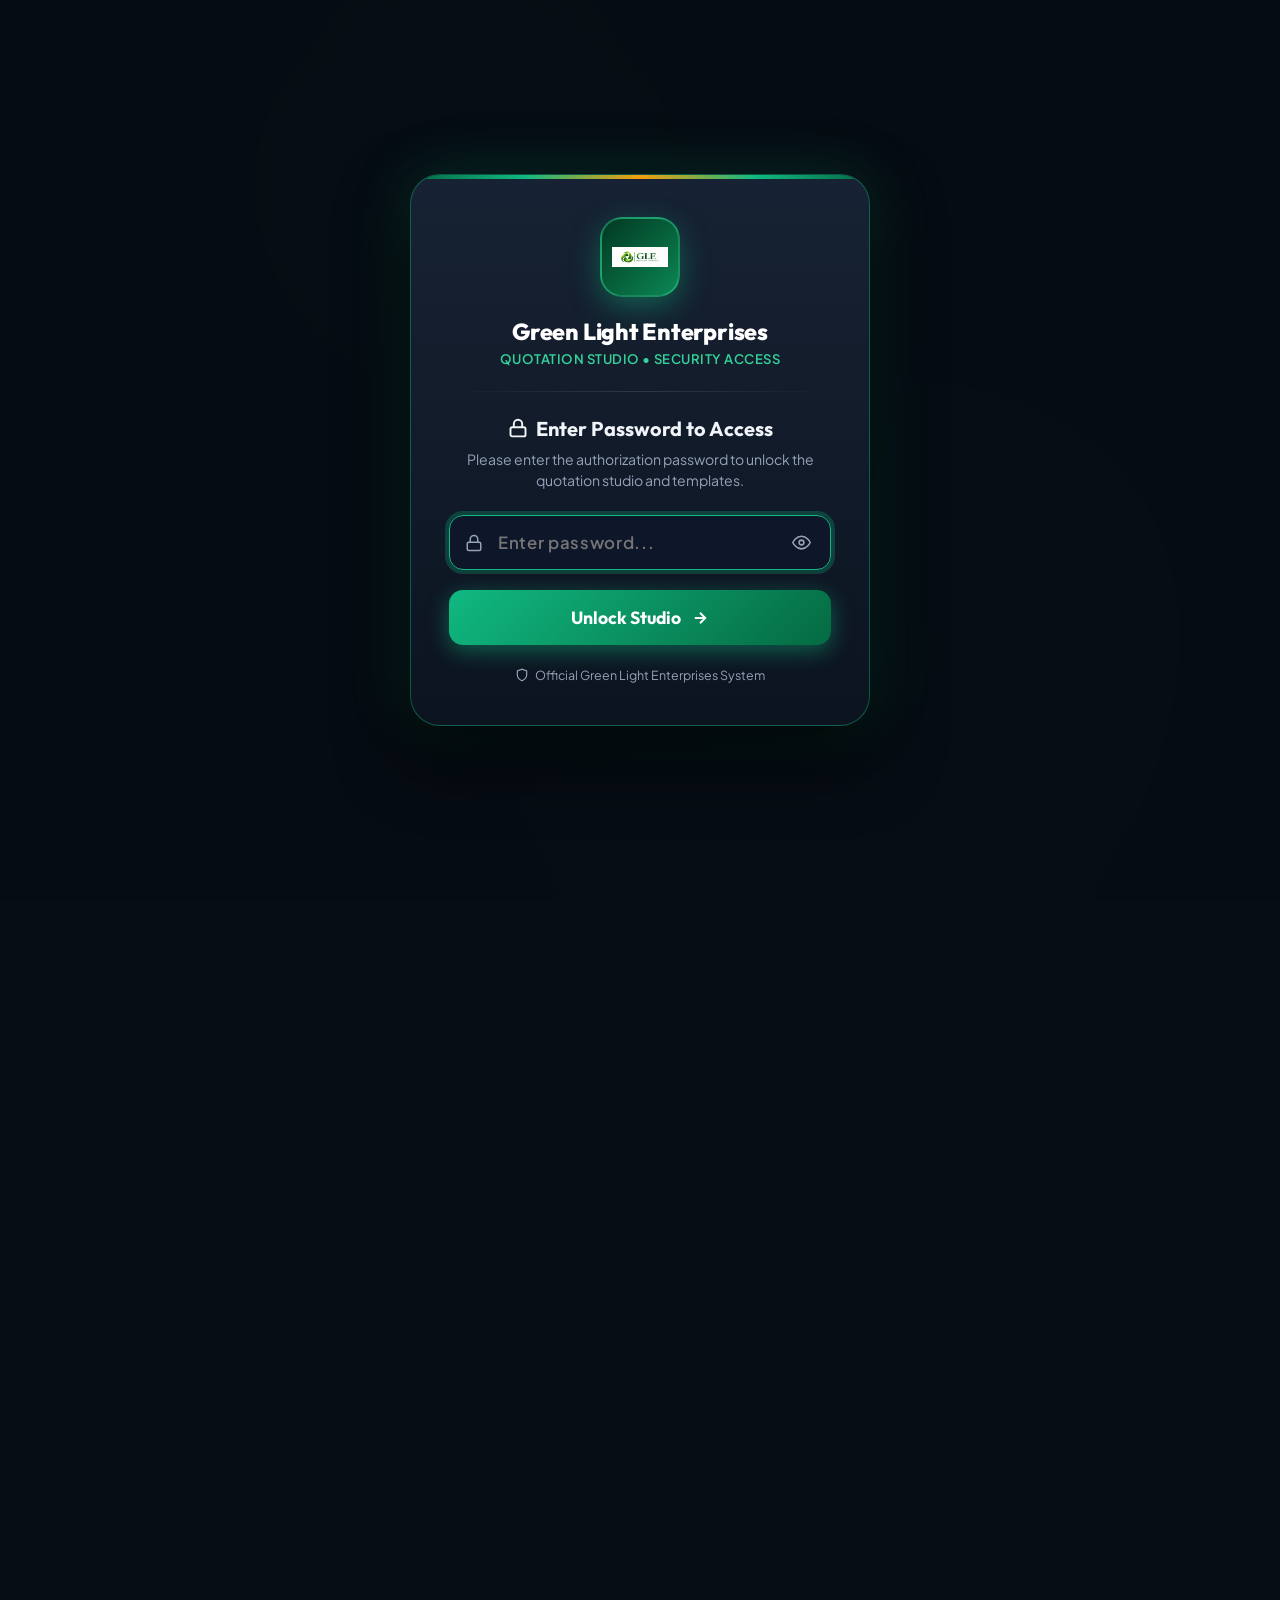
==== commit 68a19140: "Add files via upload" ====
--- a/1.html
+++ b/1.html
@@ -42,6 +42,11 @@
       <a href="3.html" class="btn btn-secondary" title="Switch to 3-Item Quotation">
         <span>3 Items</span>
         <svg viewBox="0 0 24 24" fill="none" stroke="currentColor" stroke-width="2"><path d="M5 12h14"/><path d="m12 5 7 7-7 7"/></svg>
+      </a>
+
+      <a href="invoice.html" class="btn btn-secondary" title="Switch to Official Invoice Studio">
+        <svg viewBox="0 0 24 24" fill="none" stroke="currentColor" stroke-width="2"><path d="M14 2H6a2 2 0 0 0-2 2v16a2 2 0 0 0 2 2h12a2 2 0 0 0 2-2V8z"/><polyline points="14 2 14 8 20 8"/><line x1="16" y1="13" x2="8" y2="13"/><line x1="16" y1="17" x2="8" y2="17"/></svg>
+        <span>Invoice</span>
       </a>
 
       <button onclick="gleLock()" class="btn btn-secondary" title="Lock Studio and Sign Out">
